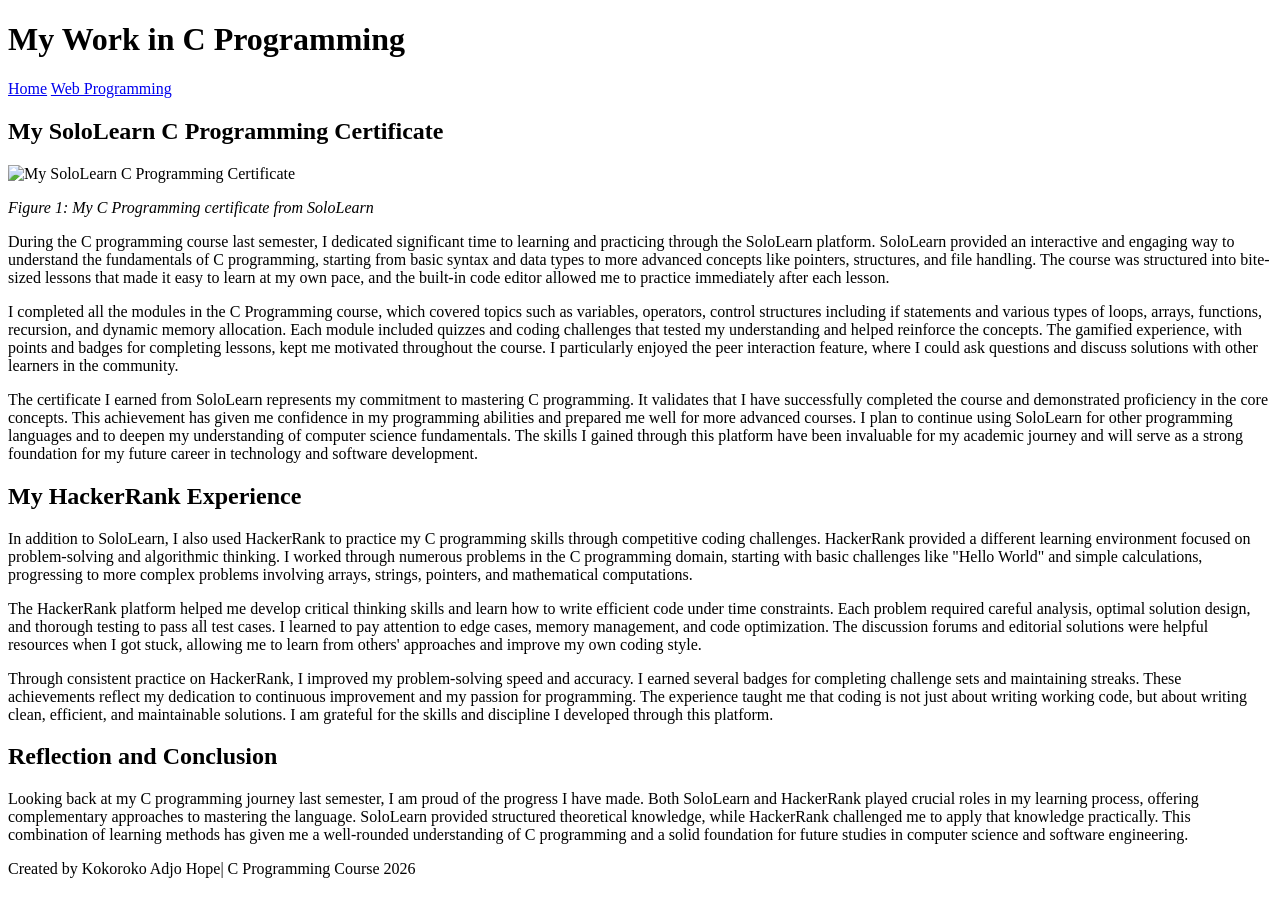
==== workincprogramming.html @ 8f449973 "workincprogramming.html" ====
<!DOCTYPE html>
<html lang="en">
<head>
    <meta charset="UTF-8">
    <meta name="viewport" content="width=device-width, initial-scale=1.0">
    <title>My C Programming Work</title>
    <link rel="stylesheet" href="style.css">
</head>
<body>
    <header>
        <h1>My Work in C Programming</h1>
        <nav>
            <a href="index.html">Home</a>
            <a href="workinwebprogramming.html">Web Programming</a>
        </nav>
    </header>

    <main>
        <!-- SECTION 1: SoloLearn Certificate -->
        <section>
            <h2>My SoloLearn C Programming Certificate</h2>
            
            <img src="Introduction to C_certificate (2).jpg" alt="My SoloLearn C Programming Certificate" width="600">
            <p><em>Figure 1: My C Programming certificate from SoloLearn</em></p>
            
            <p>
                During the C programming course last semester, I dedicated significant time to learning and practicing through the SoloLearn platform. SoloLearn provided an interactive and engaging way to understand the fundamentals of C programming, starting from basic syntax and data types to more advanced concepts like pointers, structures, and file handling. The course was structured into bite-sized lessons that made it easy to learn at my own pace, and the built-in code editor allowed me to practice immediately after each lesson.
            </p>
            <p>
                I completed all the modules in the C Programming course, which covered topics such as variables, operators, control structures including if statements and various types of loops, arrays, functions, recursion, and dynamic memory allocation. Each module included quizzes and coding challenges that tested my understanding and helped reinforce the concepts. The gamified experience, with points and badges for completing lessons, kept me motivated throughout the course. I particularly enjoyed the peer interaction feature, where I could ask questions and discuss solutions with other learners in the community.
            </p>
            <p>
                The certificate I earned from SoloLearn represents my commitment to mastering C programming. It validates that I have successfully completed the course and demonstrated proficiency in the core concepts. This achievement has given me confidence in my programming abilities and prepared me well for more advanced courses. I plan to continue using SoloLearn for other programming languages and to deepen my understanding of computer science fundamentals. The skills I gained through this platform have been invaluable for my academic journey and will serve as a strong foundation for my future career in technology and software development.
            </p>
        </section>

        <!-- SECTION 2: HackerRank -->
        <section>
            <h2>My HackerRank Experience</h2>
            
            <p>
                In addition to SoloLearn, I also used HackerRank to practice my C programming skills through competitive coding challenges. HackerRank provided a different learning environment focused on problem-solving and algorithmic thinking. I worked through numerous problems in the C programming domain, starting with basic challenges like "Hello World" and simple calculations, progressing to more complex problems involving arrays, strings, pointers, and mathematical computations.
            </p>
            <p>
                The HackerRank platform helped me develop critical thinking skills and learn how to write efficient code under time constraints. Each problem required careful analysis, optimal solution design, and thorough testing to pass all test cases. I learned to pay attention to edge cases, memory management, and code optimization. The discussion forums and editorial solutions were helpful resources when I got stuck, allowing me to learn from others' approaches and improve my own coding style.
            </p>
            <p>
                Through consistent practice on HackerRank, I improved my problem-solving speed and accuracy. I earned several badges for completing challenge sets and maintaining streaks. These achievements reflect my dedication to continuous improvement and my passion for programming. The experience taught me that coding is not just about writing working code, but about writing clean, efficient, and maintainable solutions. I am grateful for the skills and discipline I developed through this platform.
            </p>
        </section>

        <!-- SECTION 3: Reflection -->
        <section>
            <h2>Reflection and Conclusion</h2>
            <p>
                Looking back at my C programming journey last semester, I am proud of the progress I have made. Both SoloLearn and HackerRank played crucial roles in my learning process, offering complementary approaches to mastering the language. SoloLearn provided structured theoretical knowledge, while HackerRank challenged me to apply that knowledge practically. This combination of learning methods has given me a well-rounded understanding of C programming and a solid foundation for future studies in computer science and software engineering.
            </p>
        </section>
    </main>

    <footer>
        <p>Created by Kokoroko Adjo Hope| C Programming Course 2026</p>
    </footer>
</body>
</html>
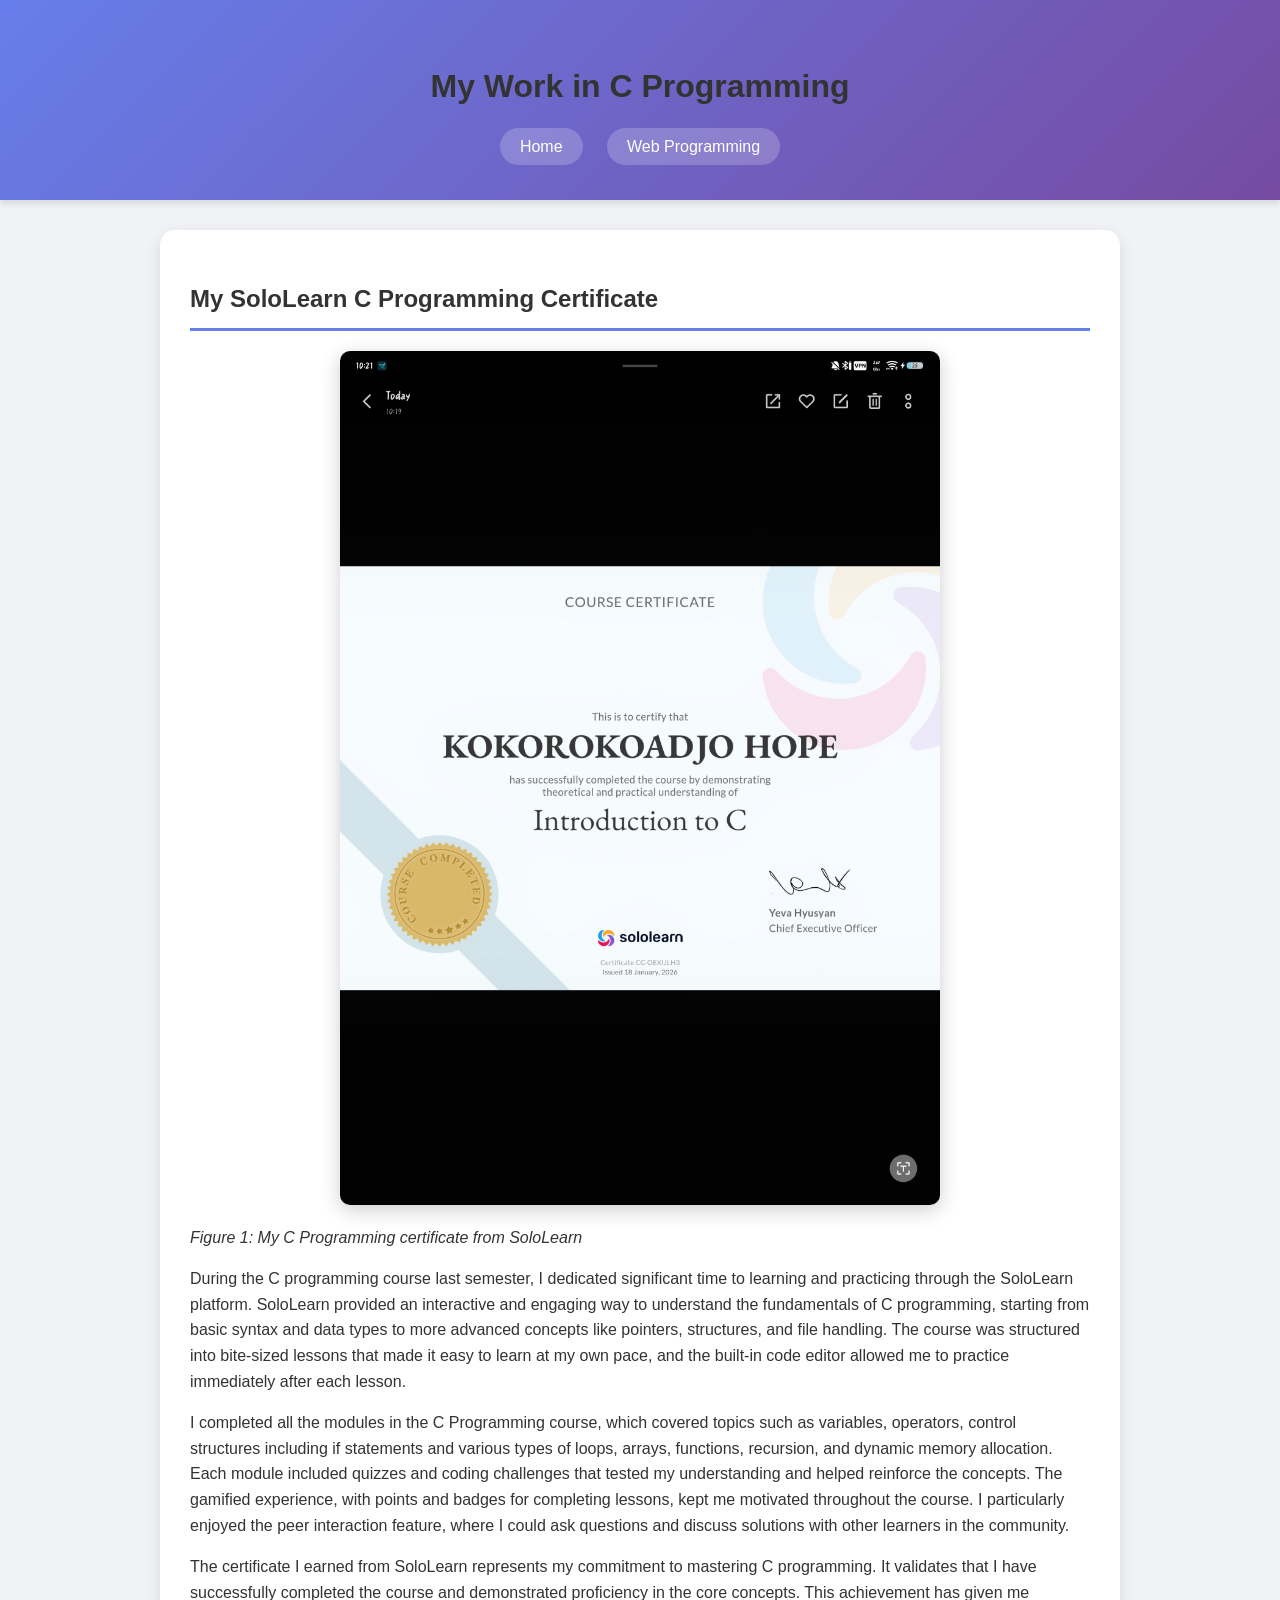
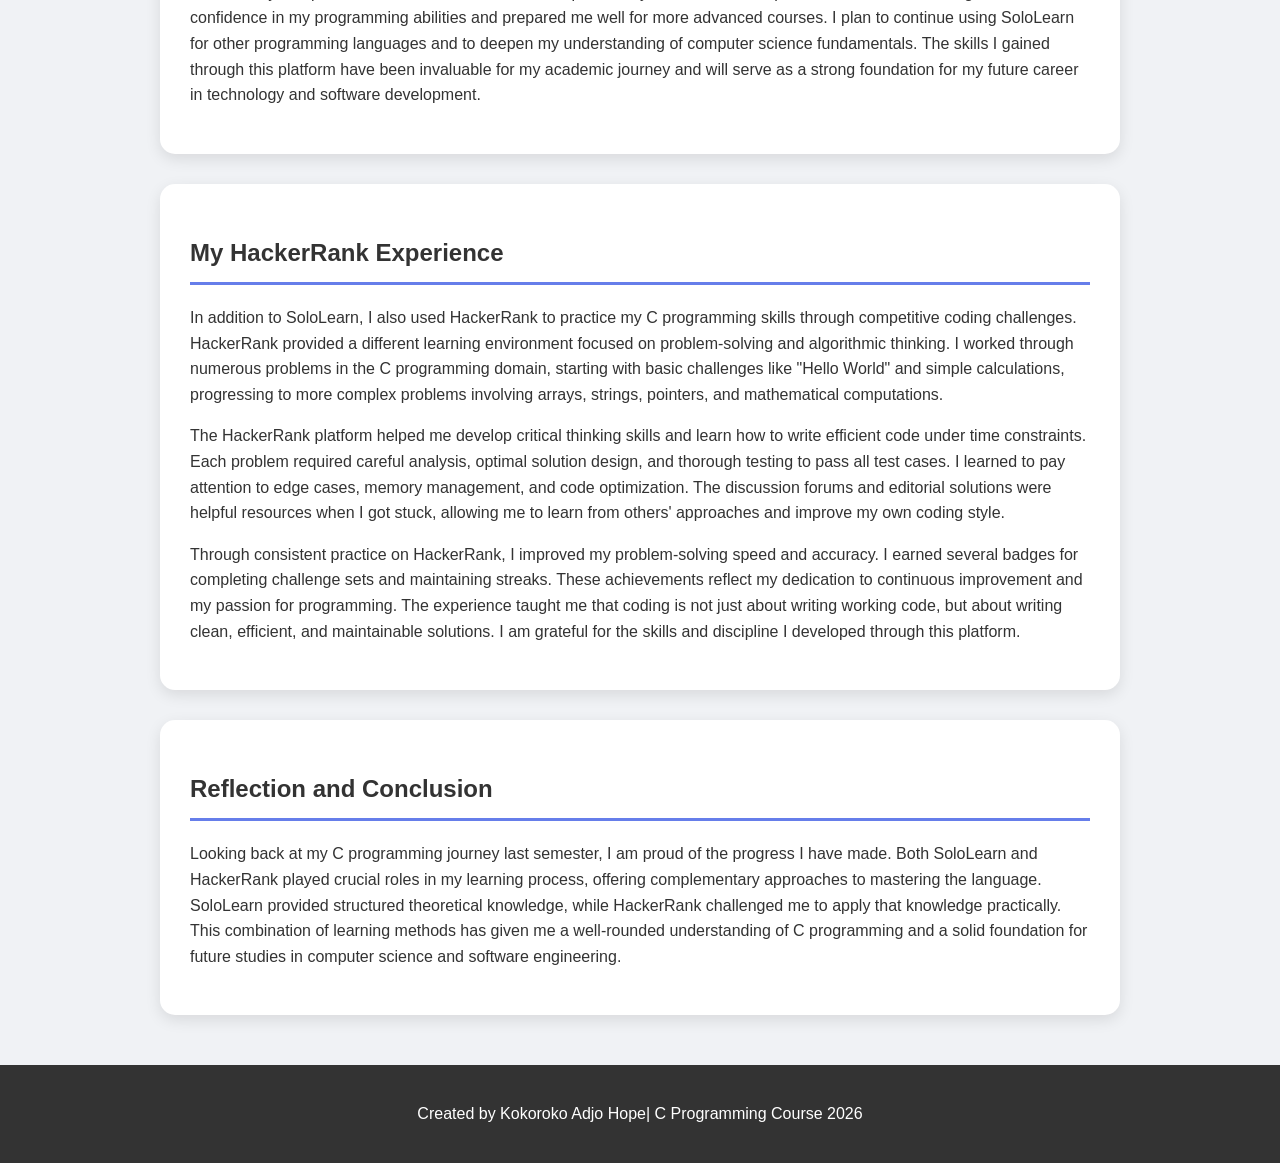
==== commit d3bb5122: "workincprogramming.html" ====
--- a/workincprogramming.html
+++ b/workincprogramming.html
@@ -20,7 +20,7 @@
         <section>
             <h2>My SoloLearn C Programming Certificate</h2>
             
-            <img src="Introduction to C_certificate (2).jpg" alt="My SoloLearn C Programming Certificate" width="600">
+            <img src="Screenshot_20260608_102131.jpg" alt="My SoloLearn C Programming Certificate" width="600">
             <p><em>Figure 1: My C Programming certificate from SoloLearn</em></p>
             
             <p>
--- a/style.css
+++ b/style.css
@@ -0,0 +1,106 @@
+/* Style Rule 1: Body styling */
+body {
+    font-family: Arial, sans-serif;
+    background-color: #f0f2f5;
+    color: #333;
+    margin: 0;
+    padding: 0;
+    line-height: 1.6;
+}
+
+/* Style Rule 2: Header styling */
+header {
+    background: linear-gradient(135deg, #667eea 0%, #764ba2 100%);
+    color: white;
+    text-align: center;
+    padding: 40px 20px;
+    box-shadow: 0 4px 6px rgba(0,0,0,0.1);
+}
+
+/* Style Rule 3: Navigation links */
+nav a {
+    color: white;
+    text-decoration: none;
+    padding: 10px 20px;
+    margin: 0 10px;
+    border-radius: 25px;
+    background: rgba(255,255,255,0.2);
+    transition: all 0.3s ease;
+}
+
+nav a:hover {
+    background: rgba(255,255,255,0.4);
+    transform: translateY(-2px);
+}
+
+/* Style Rule 4: Main content sections */
+section {
+    background: white;
+    margin: 30px auto;
+    padding: 30px;
+    max-width: 900px;
+    border-radius: 15px;
+    box-shadow: 0 5px 15px rgba(0,0,0,0.1);
+}
+
+/* Style Rule 5: Images */
+img {
+    max-width: 100%;
+    border-radius: 10px;
+    box-shadow: 0 5px 20px rgba(0,0,0,0.2);
+    display: block;
+    margin: 20px auto;
+}
+
+/* Style Rule 6: Footer */
+footer {
+    text-align: center;
+    padding: 20px;
+    background: #333;
+    color: white;
+    margin-top: 50px;
+}
+
+/* Style Rule 7: Headings */
+h1, h2 {
+    color: #333;
+}
+
+h2 {
+    border-bottom: 3px solid #667eea;
+    padding-bottom: 10px;
+    margin-bottom: 20px;
+}
+
+/* Style Rule 8: Links */
+a {
+    color: #667eea;
+    text-decoration: none;
+}
+
+a:hover {
+    text-decoration: underline;
+}
+
+/* Style Rule 9: Lists */
+ol {
+    padding-left: 30px;
+}
+
+ol li {
+    margin-bottom: 10px;
+    padding: 5px;
+}
+
+/* Style Rule 10: Responsive design */
+@media (max-width: 768px) {
+    section {
+        margin: 15px;
+        padding: 20px;
+    }
+    
+    nav a {
+        display: block;
+        margin: 5px 0;
+    }
+}
